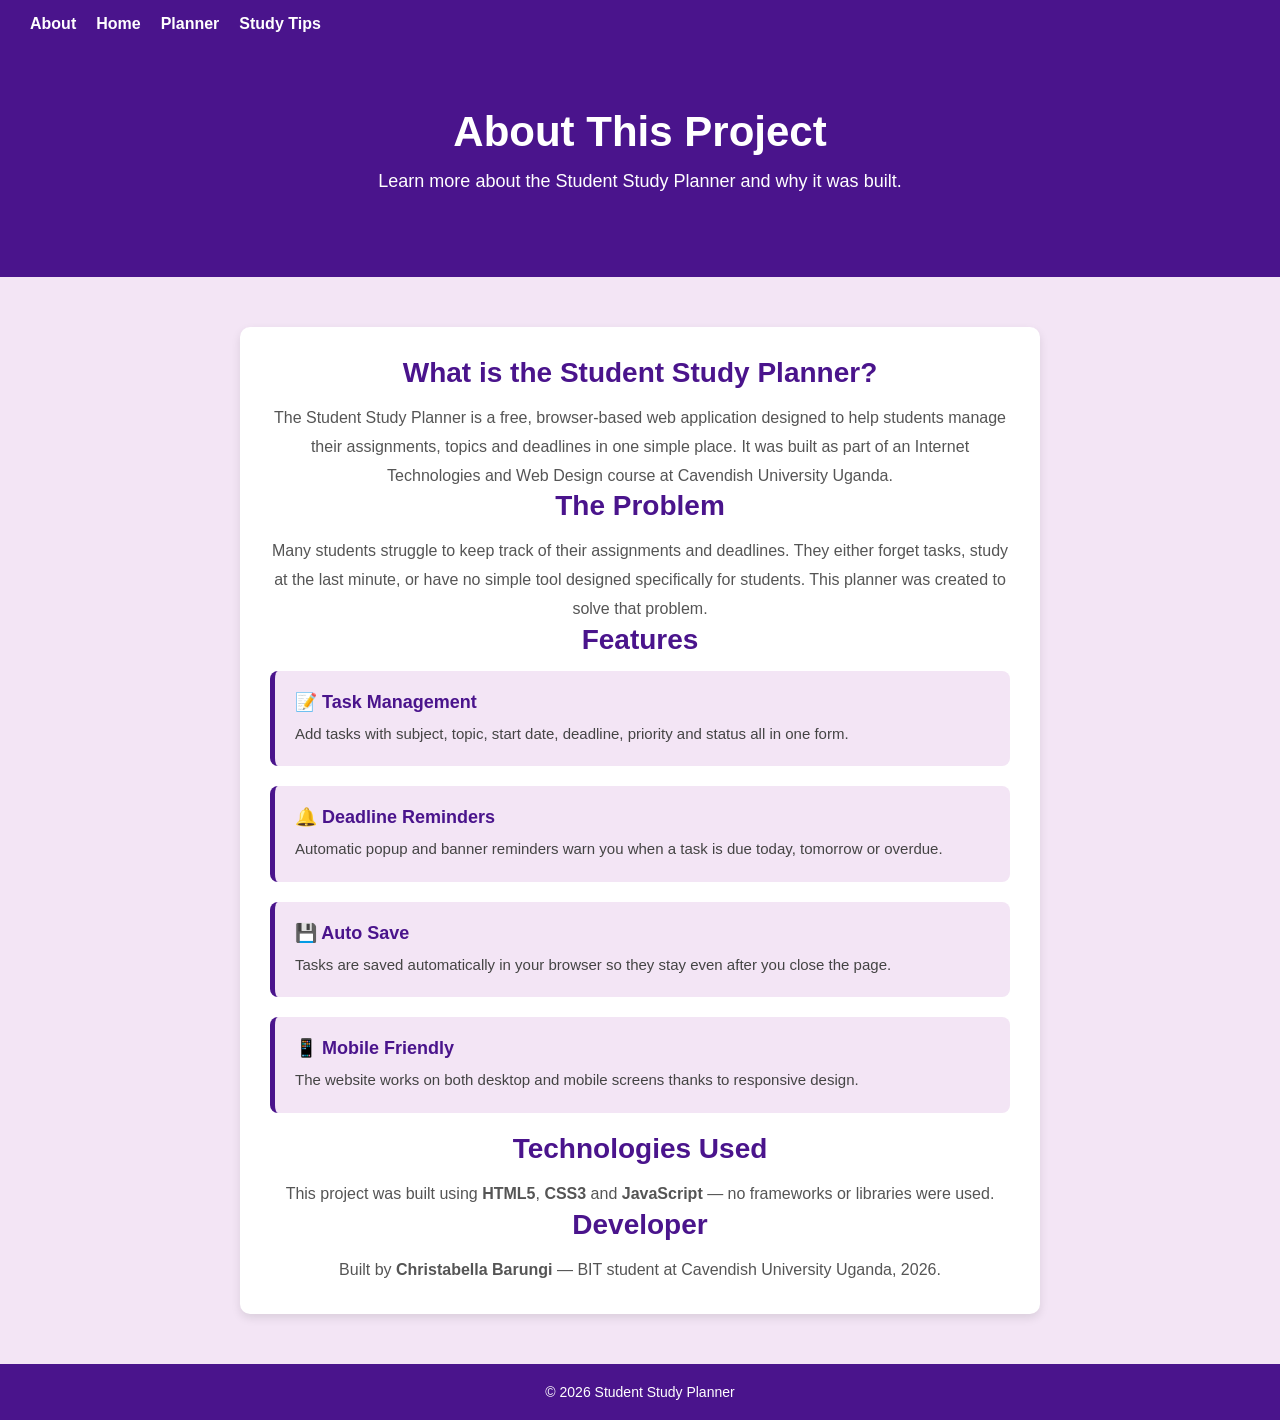
==== about.html @ 2625ef81 "Add files via upload I added About page and updated navigation on all pages" ====
<!DOCTYPE html>
<html lang="en">
<head>
    <meta charset="UTF-8">
    <meta name="viewport" content="width=device-width, initial-scale=1.0">
    <title>About - Student Study Planner</title>
    <link rel="stylesheet" href="styles.css">
</head>
<body>

    <!-- Navigation -->
    <nav>
        <ul>
		    <li><a href="about.html">About</a></li>
            <li><a href="index.html">Home</a></li>
            <li><a href="planner.html">Planner</a></li>
            <li><a href="tips.html">Study Tips</a></li>
            
        </ul>
    </nav>

    <!-- Header -->
    <header>
        <h1>About This Project</h1>
        <p>Learn more about the Student Study Planner and why it was built.</p>
    </header>

    <!-- About Section -->
    <section>
        <h2>What is the Student Study Planner?</h2>
        <p>The Student Study Planner is a free, browser-based web application designed to help students manage their assignments, topics and deadlines in one simple place. It was built as part of an Internet Technologies and Web Design course at Cavendish University Uganda.</p>

        <h2>The Problem</h2>
        <p>Many students struggle to keep track of their assignments and deadlines. They either forget tasks, study at the last minute, or have no simple tool designed specifically for students. This planner was created to solve that problem.</p>

        <h2>Features</h2>
        <div class="tip-card">
            <h3>📝 Task Management</h3>
            <p>Add tasks with subject, topic, start date, deadline, priority and status all in one form.</p>
        </div>
        <div class="tip-card">
            <h3>🔔 Deadline Reminders</h3>
            <p>Automatic popup and banner reminders warn you when a task is due today, tomorrow or overdue.</p>
        </div>
        <div class="tip-card">
            <h3>💾 Auto Save</h3>
            <p>Tasks are saved automatically in your browser so they stay even after you close the page.</p>
        </div>
        <div class="tip-card">
            <h3>📱 Mobile Friendly</h3>
            <p>The website works on both desktop and mobile screens thanks to responsive design.</p>
        </div>

        <h2>Technologies Used</h2>
        <p>This project was built using <strong>HTML5</strong>, <strong>CSS3</strong> and <strong>JavaScript</strong> — no frameworks or libraries were used.</p>

        <h2>Developer</h2>
        <p>Built by <strong>Christabella Barungi</strong> — BIT student at Cavendish University Uganda, 2026.</p>
    </section>

    <!-- Footer -->
    <footer>
        <p>&copy; 2026 Student Study Planner</p>
    </footer>

</body>
</html>
---- styles.css ----
/* General Reset */
* {
    margin: 0;
    padding: 0;
    box-sizing: border-box;
}

/* Body */
body {
    font-family: 'Segoe UI', Tahoma, Geneva, Verdana, sans-serif;
    background-color: #f3e5f5;
    color: #333;
}

/* Navigation */
nav {
    background-color: #4a148c;
    padding: 15px 30px;
}

nav ul {
    list-style: none;
    display: flex;
    gap: 20px;
}

nav ul li a {
    color: white;
    text-decoration: none;
    font-size: 16px;
    font-weight: bold;
}

nav ul li a:hover {
    text-decoration: underline;
}

/* Header / Hero Section */
header {
    background-color: #4a148c;
    color: white;
    text-align: center;
    padding: 60px 20px;
}

header h1 {
    font-size: 42px;
    margin-bottom: 15px;
}

header p {
    font-size: 18px;
    margin-bottom: 25px;
}

header a {
    background-color: white;
    color: #4a148c;
    padding: 12px 30px;
    border-radius: 25px;
    text-decoration: none;
    font-weight: bold;
    font-size: 16px;
}

header a:hover {
    background-color: #f3e5f5;
}

/* About Section */
section {
    max-width: 800px;
    margin: 50px auto;
    padding: 30px;
    background-color: white;
    border-radius: 10px;
    box-shadow: 0 4px 10px rgba(0, 0, 0, 0.1);
    text-align: center;
}

section h2 {
    font-size: 28px;
    margin-bottom: 15px;
    color: #4a148c;
}

section p {
    font-size: 16px;
    line-height: 1.8;
    color: #555;
}

/* Footer */
footer {
    text-align: center;
    padding: 20px;
    background-color: #4a148c;
    color: white;
    font-size: 14px;
    margin-top: 40px;
}
/* Form Styles */
.form-group {
    margin-bottom: 15px;
    text-align: left;
}

.form-group label {
    display: block;
    font-weight: bold;
    margin-bottom: 5px;
    color: #333;
}

.form-group input {
    width: 100%;
    padding: 10px;
    border: 1px solid #ccc;
    border-radius: 5px;
    font-size: 15px;
}

button {
    background-color: #4a148c;
    color: white;
    padding: 12px 30px;
    border: none;
    border-radius: 25px;
    font-size: 16px;
    cursor: pointer;
    margin-top: 10px;
    margin-bottom: 25px;
}

button:hover {
    background-color: #6a1b9a;
}

/* Task List */
#task-list {
    list-style: none;
    margin-top: 15px;
    text-align: left;
}

#task-list li {
    background-color: #f3e5f5
    padding: 12px 15px;
    margin-bottom: 10px;
    border-radius: 8px;
    display: flex;
    justify-content: space-between;
    align-items: center;
}

#task-list li button {
    background-color: #e53935;
    padding: 6px 15px;
    font-size: 13px;
    margin: 0;
}/* Tip Cards */
.tip-card {
    background-color: #f3e5f5;
    border-left: 5px solid #4a148c;
    border-radius: 8px;
    padding: 20px;
    margin-bottom: 20px;
    text-align: left;
}

.tip-card h3 {
    color: #4a148c;
    margin-bottom: 8px;
    font-size: 18px;
}

.tip-card p {
    color: #444;
    font-size: 15px;
    line-height: 1.7;
}
/* Responsive Design */
@media (max-width: 768px) {

    nav ul {
        flex-direction: row;
        flex-wrap: wrap;
        gap: 10px;
        padding: 10px;
    }

    header h1 {
        font-size: 28px;
    }

    header p {
        font-size: 15px;
    }

    header a {
        font-size: 14px;
        padding: 10px 20px;
    }

    section {
        margin: 20px 10px;
        padding: 20px;
    }

    section h2 {
        font-size: 22px;
    }

    .form-group input,
    .form-group select {
        font-size: 14px;
    }

    button {
        width: 100%;
        font-size: 15px;
    }

    #task-list li {
        flex-direction: column;
        align-items: flex-start;
        gap: 10px;
    }
}
/* Reminder Banner */
.reminder-box {
    background-color: #fff3cd;
    border-left: 5px solid #ff9800;
    border-radius: 8px;
    padding: 15px 20px;
    margin: 20px auto;
    max-width: 800px;
    font-size: 15px;
    line-height: 2;
    color: #333;
}
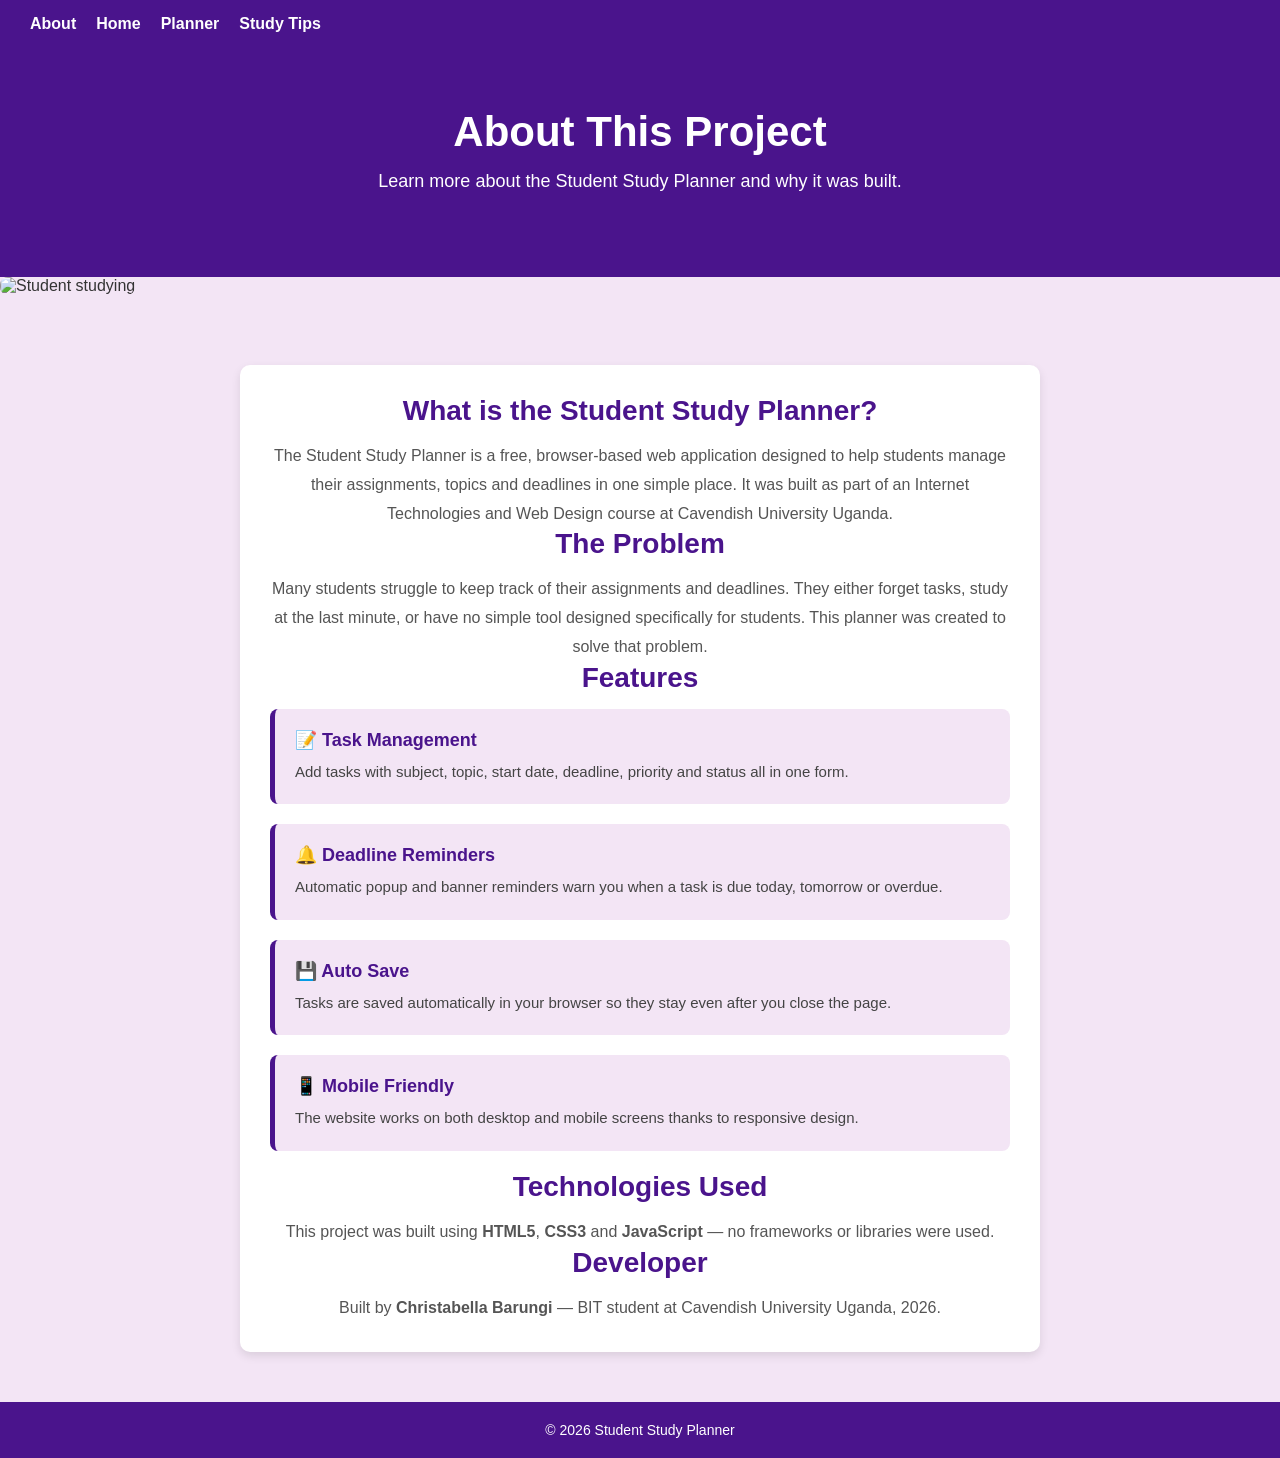
==== commit d0d0e0cb: "Add files via upload added images to homepage, about page and study tips page with responsive stylin" ====
--- a/about.html
+++ b/about.html
@@ -24,7 +24,7 @@
         <h1>About This Project</h1>
         <p>Learn more about the Student Study Planner and why it was built.</p>
     </header>
-
+    <img src="images/about.jpg" alt="Student studying" class="about-image">
     <!-- About Section -->
     <section>
         <h2>What is the Student Study Planner?</h2>
--- a/styles.css
+++ b/styles.css
@@ -41,6 +41,22 @@
     color: white;
     text-align: center;
     padding: 60px 20px;
+	position: relative;
+    overflow: hidden;
+}
+.hero-image {
+    width: 100%;
+    max-height: 300px;
+    object-fit: cover;
+    opacity: 0.3;
+    position: absolute;
+    top: 0;
+    left: 0;
+    z-index: 0;
+}
+header h1, header p, header a {
+    position: relative;
+    z-index: 1;
 }
 
 header h1 {
@@ -65,6 +81,20 @@
 
 header a:hover {
     background-color: #f3e5f5;
+}
+.about-image {
+    width: 100%;
+    max-height: 250px;
+    object-fit: cover;
+    border-radius: 8px;
+    margin-bottom: 20px;
+}
+.tips-image {
+    width: 100%;
+    max-height: 250px;
+    object-fit: cover;
+    border-radius: 8px;
+    margin-bottom: 20px;
 }
 
 /* About Section */
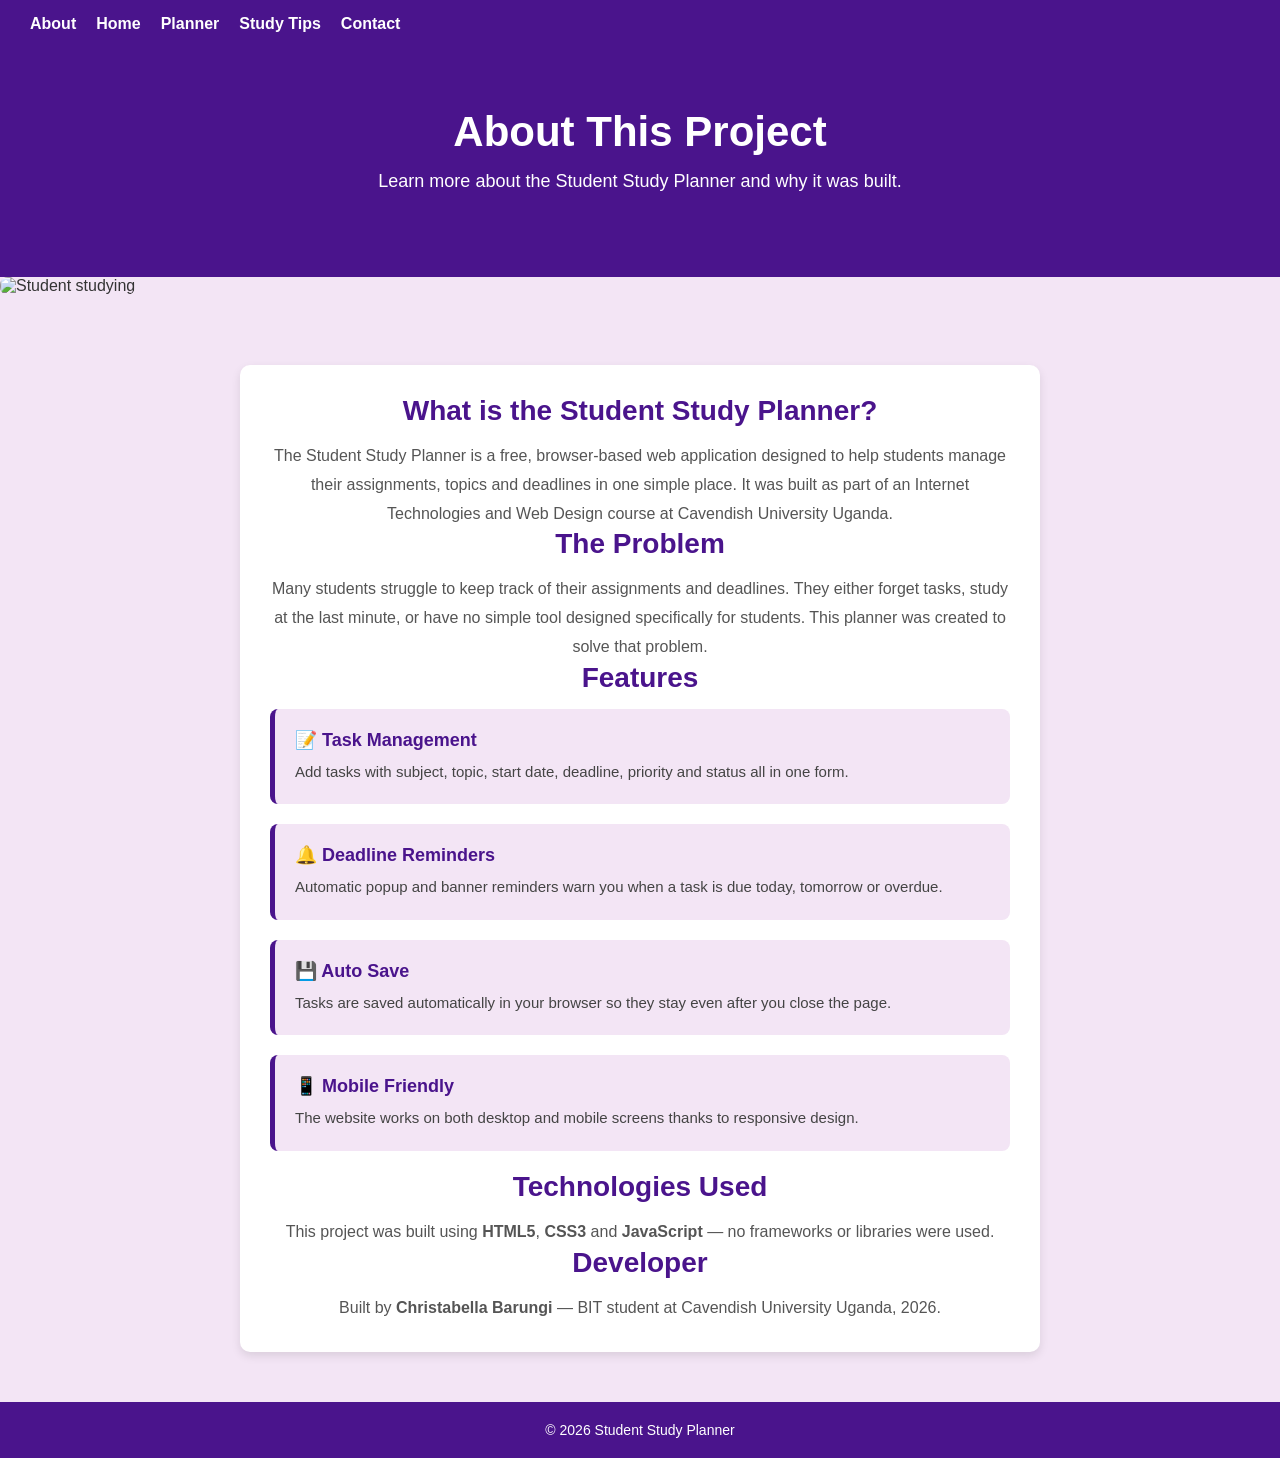
==== commit c2b58fdb: "Add files via upload added contact page with form validation and local Storage" ====
--- a/about.html
+++ b/about.html
@@ -15,6 +15,7 @@
             <li><a href="index.html">Home</a></li>
             <li><a href="planner.html">Planner</a></li>
             <li><a href="tips.html">Study Tips</a></li>
+			<li><a href="contact.html">Contact</a></li>
             
         </ul>
     </nav>
--- a/styles.css
+++ b/styles.css
@@ -245,6 +245,27 @@
     .form-group select {
         font-size: 14px;
     }
+	.form-group textarea {
+    width: 100%;
+    padding: 10px 15px;
+    border: 2px solid #ce93d8;
+    border-radius: 8px;
+    font-size: 15px;
+    font-family: 'Segoe UI', Tahoma, Geneva, Verdana, sans-serif;
+    resize: vertical;
+    outline: none;
+    transition: border-color 0.3s;
+}
+
+.form-group textarea:focus {
+    border-color: #4a148c;
+}
+
+#contact-feedback {
+    margin-top: 15px;
+    font-size: 15px;
+    font-weight: bold;
+}
 
     button {
         width: 100%;
